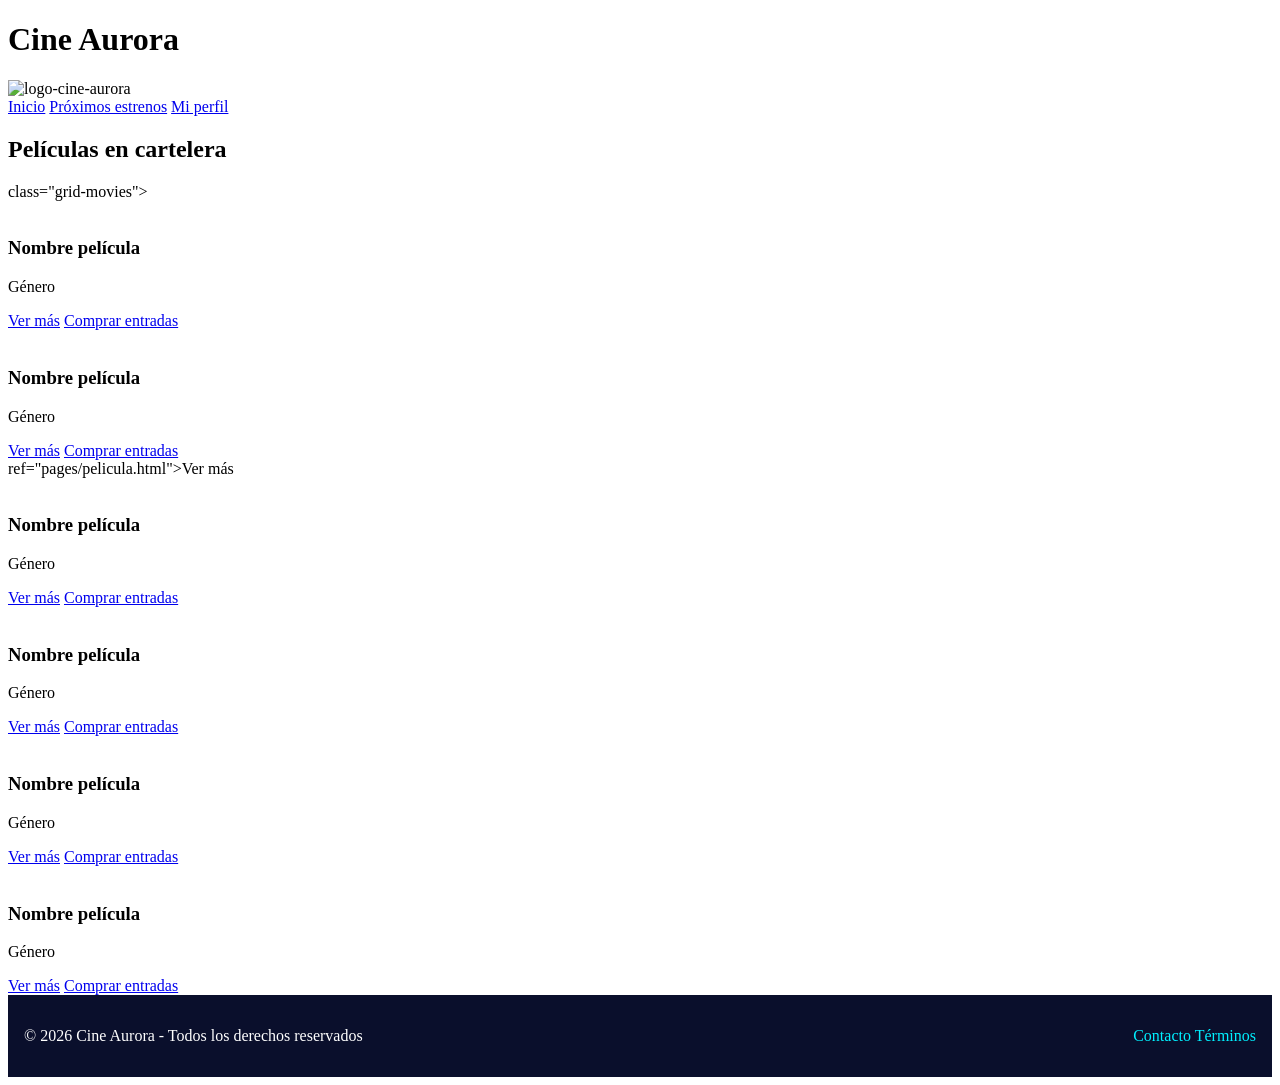
==== index.html @ 63cf450e "Refactor footer and add movie grid class" ====
<!doctype html>
<html lang="es">
  <head>
    <meta charset="UTF-8" />
    <meta name="viewport" content="width=device-width, initial-scale=1.0" />
    <title>Cine Aurora 📽️</title>
    <meta name="description" content="Cine Aurora - Tu destino para disfrutar del mejor cine en la ciudad. Descubre las últimas películas, compra tus entradas y vive la experiencia cinematográfica al máximo." />
    <link rel="icon" href="./assets/favicon/logo-cine.png" />
    <link rel="stylesheet" href="./css/style.css" />
  </head>

  <body>
    <header>
      <div>
        <h1>Cine Aurora</h1>
        <img src="./assets/favicon/logo-cine.png" alt="logo-cine-aurora" />
      </div>
      <div>
        <nav>
          <a href="#">Inicio</a>
          <a href="./pages/estrenos.html">Próximos estrenos</a>
          <a href="./pages/login.html">Mi perfil</a>
        </nav>
      </div>
    </header>

    <main>
      <section>
        <h2>Películas en cartelera</h2>

        <div>  class="grid-movies">
          
          <div>
            <img src="./assets/img/poster-1.png" alt="" />
            <h3>Nombre película</h3>
            <p>Género</p>
            <a href="./pages/detalle.html">Ver más</a>
            <a
            href="#"
            onclick="
              alert('Lo sentimos, en este momento no funciona nuestro sistema')
            "
            >Comprar entradas</a
          >
          </div>

          <div>
            <img src="./assets/img/poster-1.png" alt="" />
            <h3>Nombre película</h3>
            <p>Género</p>
            <a href="./pages/detalle.html">Ver más</a>
            <a
            href="#"
            onclick="
              alert('Lo sentimos, en este momento no funciona nuestro sistema')
            "
            >Comprar entradas</a
          >
          </div>ref="pages/pelicula.html">Ver más</a>

          <div>
            <img src="./assets/img/poster-1.png" alt="" />
            <h3>Nombre película</h3>
            <p>Género</p>
            <a href="./pages/detalle.html">Ver más</a>
            <a
            href="#"
            onclick="
              alert('Lo sentimos, en este momento no funciona nuestro sistema')
            "
            >Comprar entradas</a
          >
          </div>

          <div>
            <img src="./assets/img/poster-1.png" alt="" />
            <h3>Nombre película</h3>
            <p>Género</p>
            <a href="./pages/detalle.html">Ver más</a>
            <a
            href="#"
            onclick="
              alert('Lo sentimos, en este momento no funciona nuestro sistema')
            "
            >Comprar entradas</a
          >
          </div>

          <div>
            <img src="./assets/img/poster-1.png" alt="" />
            <h3>Nombre película</h3>
            <p>Género</p>
            <a href="./pages/detalle.html">Ver más</a>
            <a
            href="#"
            onclick="
              alert('Lo sentimos, en este momento no funciona nuestro sistema')
            "
            >Comprar entradas</a
          >
          </div>

          <div>
            <img src="./assets/img/poster-1.png" alt="" />
            <h3>Nombre película</h3>
            <p>Género</p>
            <a href="./pages/detalle.html">Ver más</a>
            <a
            href="#"
            onclick="
              alert('Lo sentimos, en este momento no funciona nuestro sistema')
            "
            >Comprar entradas</a
          >
          </div>
        </div>
      </section>
    </main>

    <footer class="footer">
      <div class="footer-container">
        <p>© 2026 Cine Aurora - Todos los derechos reservados</p>

        <div>
          <a href="#">Contacto</a>
          <a href="#">Términos</a>
        </div>
      </div>
    </footer>
    
  </body>
</html>
---- css/style.css ----
@import url(./components/poster.css); /* solo tiene modificado las dimensiones de las img */
@import url("./components/footer.css");
@import url("./components/grids.css");

:root {
    --color-principal: #0a0f2c;
    --color-neon: #00f0ff;
    --color-texto: #ffffff;
}
/* Paletas de colores que pueden usar: */

/* Paleta 1: */
/*:root {
  --color-fondo: #0f172a;
  --color-superficie: #1e293b;
  --color-primario: #e11d48;
  --color-secundario: #f59e0b;
  --color-texto: #f8fafc;
  --color-texto-suave: #94a3b8;
}*/

/* Paleta 2: */
/*:root {
  --color-fondo: #fff8e7;
  --color-superficie: #ffe8a3;
  --color-primario: #e63946;
  --color-secundario: #ffb703;
  --color-texto: #1d3557;
  --color-texto-suave: #457b9d;
}*/

/* Paleta 3: */
/*:root {
  --color-fondo: #141414;
  --color-superficie: #1f1f1f;
  --color-primario: #e50914;
  --color-secundario: #00b4d8;
  --color-texto: #ffffff;
  --color-texto-suave: #b3b3b3;
}*/
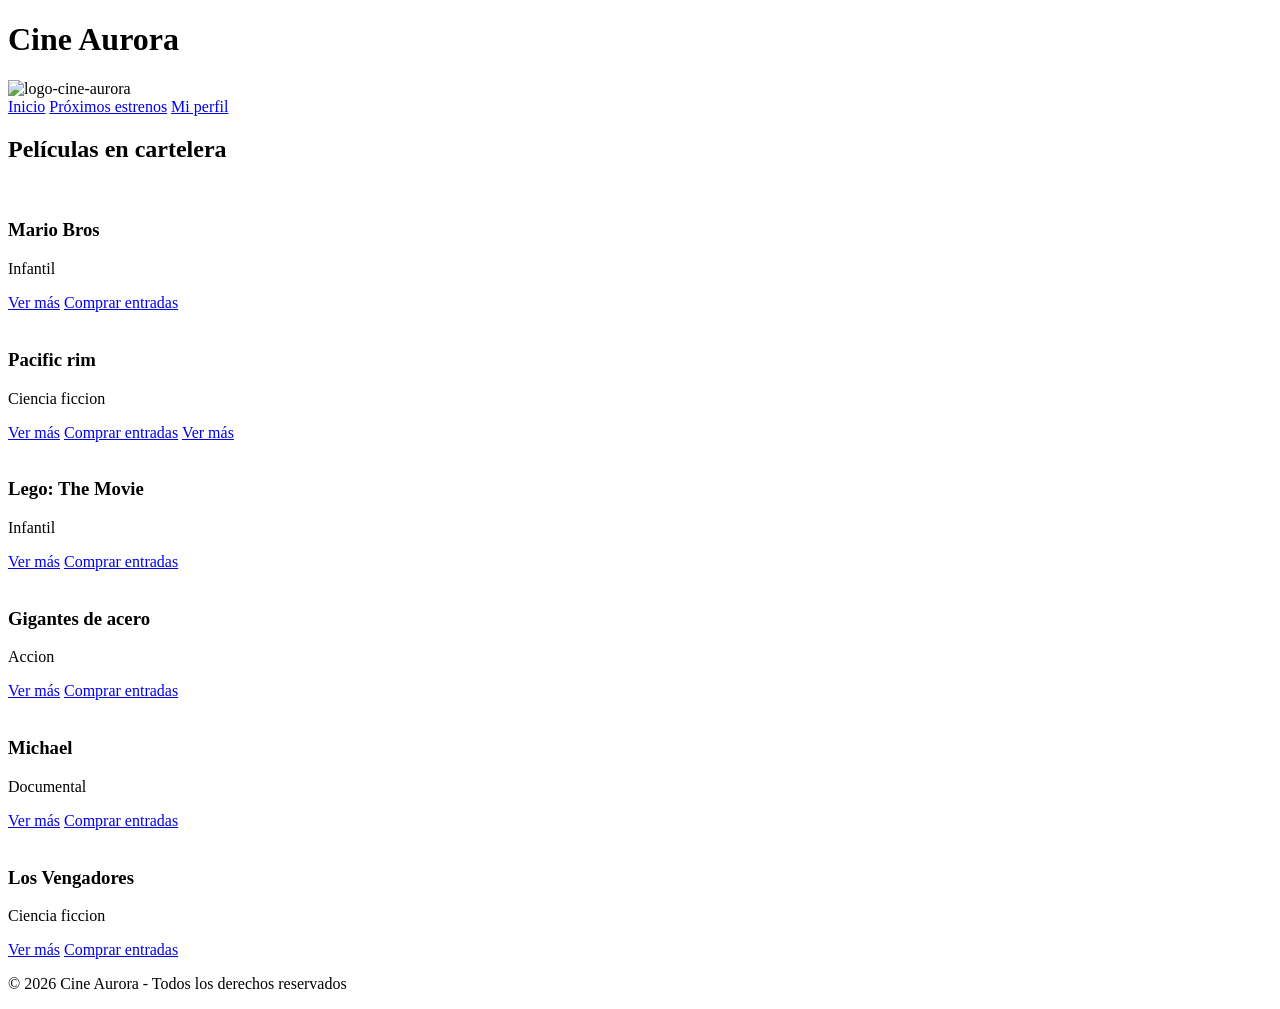
==== commit aa12b667: "Update index.html" ====
--- a/index.html
+++ b/index.html
@@ -28,12 +28,11 @@
       <section>
         <h2>Películas en cartelera</h2>
 
-        <div>  class="grid-movies">
-          
-          <div>
-            <img src="./assets/img/poster-1.png" alt="" />
-            <h3>Nombre película</h3>
-            <p>Género</p>
+        <div>
+          <div class="card">
+            <img src="./assets/img/mario.jpeg" alt="" />
+            <h3>Mario Bros</h3>
+            <p>Infantil</p>
             <a href="./pages/detalle.html">Ver más</a>
             <a
             href="#"
@@ -44,10 +43,10 @@
           >
           </div>
 
-          <div>
-            <img src="./assets/img/poster-1.png" alt="" />
-            <h3>Nombre película</h3>
-            <p>Género</p>
+          <div class="card">
+            <img src="./assets/img/godzilla.jpeg" alt="" />
+            <h3>Pacific rim</h3>
+            <p>Ciencia ficcion</p>
             <a href="./pages/detalle.html">Ver más</a>
             <a
             href="#"
@@ -56,12 +55,13 @@
             "
             >Comprar entradas</a
           >
-          </div>ref="pages/pelicula.html">Ver más</a>
+          <a href="./pages/detalle.html">Ver más</a>
+          </div>
 
-          <div>
-            <img src="./assets/img/poster-1.png" alt="" />
-            <h3>Nombre película</h3>
-            <p>Género</p>
+          <div class="card">
+            <img src="./assets/img/lego.jpeg" alt="" />
+            <h3>Lego: The Movie</h3>
+            <p>Infantil</p>
             <a href="./pages/detalle.html">Ver más</a>
             <a
             href="#"
@@ -72,10 +72,10 @@
           >
           </div>
 
-          <div>
-            <img src="./assets/img/poster-1.png" alt="" />
-            <h3>Nombre película</h3>
-            <p>Género</p>
+          <div class="card">
+            <img src="./assets/img/acero.jpeg" alt="" />
+            <h3>Gigantes de acero</h3>
+            <p>Accion</p>
             <a href="./pages/detalle.html">Ver más</a>
             <a
             href="#"
@@ -86,10 +86,10 @@
           >
           </div>
 
-          <div>
-            <img src="./assets/img/poster-1.png" alt="" />
-            <h3>Nombre película</h3>
-            <p>Género</p>
+          <div class="card">
+            <img src="./assets/img/michael.jpeg" alt="" />
+            <h3>Michael</h3>
+            <p>Documental</p>
             <a href="./pages/detalle.html">Ver más</a>
             <a
             href="#"
@@ -100,10 +100,10 @@
           >
           </div>
 
-          <div>
-            <img src="./assets/img/poster-1.png" alt="" />
-            <h3>Nombre película</h3>
-            <p>Género</p>
+          <div class="card">
+            <img src="./assets/img/vengadores.jpeg" alt="" />
+            <h3>Los Vengadores</h3>
+            <p>Ciencia ficcion</p>
             <a href="./pages/detalle.html">Ver más</a>
             <a
             href="#"
@@ -117,16 +117,8 @@
       </section>
     </main>
 
-    <footer class="footer">
-      <div class="footer-container">
-        <p>© 2026 Cine Aurora - Todos los derechos reservados</p>
-
-        <div>
-          <a href="#">Contacto</a>
-          <a href="#">Términos</a>
-        </div>
-      </div>
+    <footer>
+      <p> &copy; 2026 Cine Aurora - Todos los derechos reservados</p>
     </footer>
-    
   </body>
 </html>
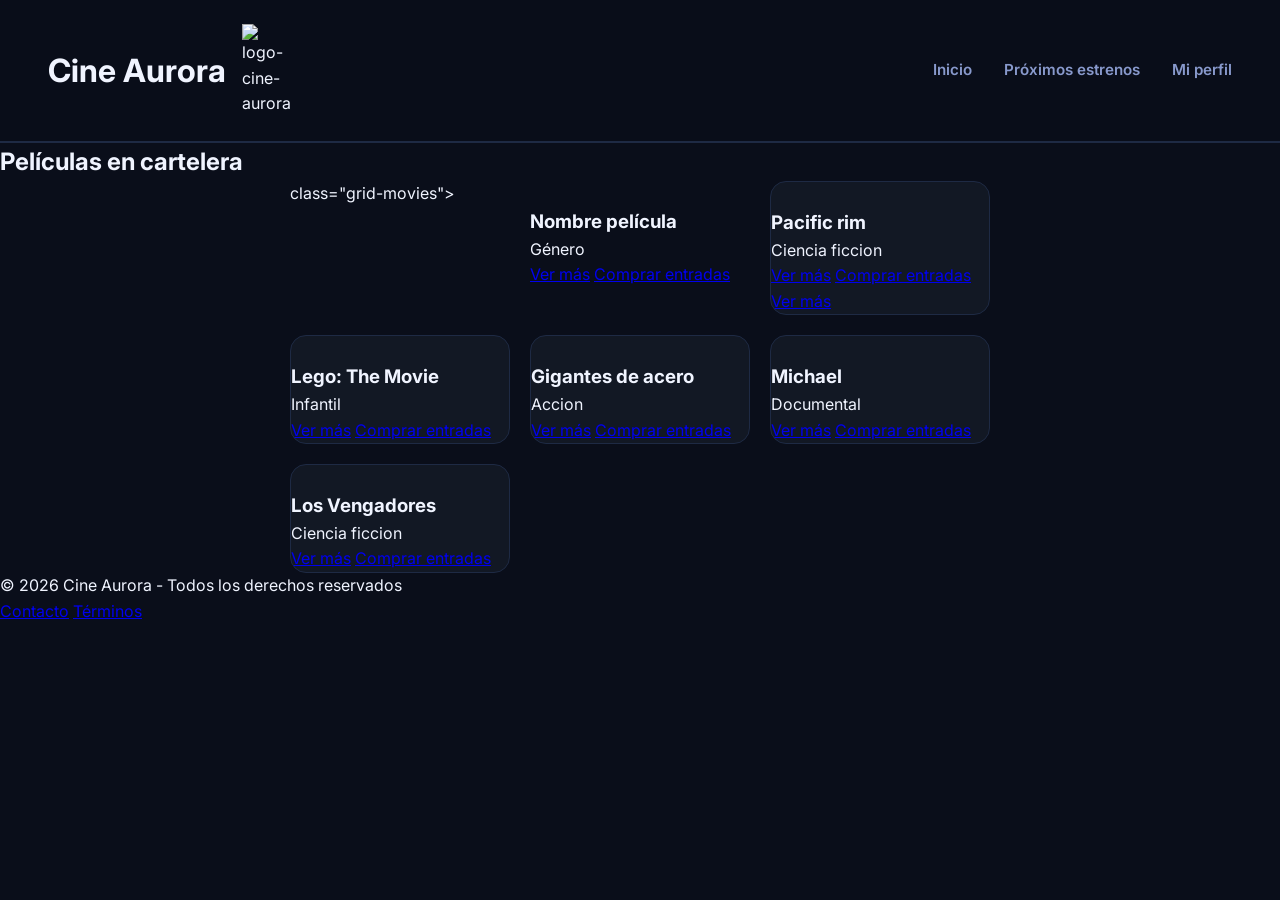
==== commit 953c332a: "Merge branch 'dev' into alumno_4_Lima" ====
--- a/index.html
+++ b/index.html
@@ -28,11 +28,12 @@
       <section>
         <h2>Películas en cartelera</h2>
 
-        <div>
-          <div class="card">
-            <img src="./assets/img/mario.jpeg" alt="" />
-            <h3>Mario Bros</h3>
-            <p>Infantil</p>
+        <div>  class="grid-movies">
+          
+          <div>
+            <img src="./assets/img/poster-1.png" alt="" />
+            <h3>Nombre película</h3>
+            <p>Género</p>
             <a href="./pages/detalle.html">Ver más</a>
             <a
             href="#"
@@ -117,8 +118,16 @@
       </section>
     </main>
 
-    <footer>
-      <p> &copy; 2026 Cine Aurora - Todos los derechos reservados</p>
+    <footer class="footer">
+      <div class="footer-container">
+        <p>© 2026 Cine Aurora - Todos los derechos reservados</p>
+
+        <div>
+          <a href="#">Contacto</a>
+          <a href="#">Términos</a>
+        </div>
+      </div>
     </footer>
+    
   </body>
 </html>
--- a/css/style.css
+++ b/css/style.css
@@ -1,40 +1,421 @@
-@import url(./components/poster.css); /* solo tiene modificado las dimensiones de las img */
-@import url("./components/footer.css");
-@import url("./components/grids.css");
-
+@import url('https://fonts.googleapis.com/css2?family=Inter:wght@300;400;600;800&display=swap');
+
+/* ====================== PALETAS DE COLORES ====================== */
+
+/* Paleta 1: Neon Azul Oscuro (Principal) */
 :root {
-    --color-principal: #0a0f2c;
-    --color-neon: #00f0ff;
-    --color-texto: #ffffff;
-}
-/* Paletas de colores que pueden usar: */
-
-/* Paleta 1: */
-/*:root {
-  --color-fondo: #0f172a;
-  --color-superficie: #1e293b;
-  --color-primario: #e11d48;
-  --color-secundario: #f59e0b;
-  --color-texto: #f8fafc;
-  --color-texto-suave: #94a3b8;
-}*/
-
-/* Paleta 2: */
-/*:root {
-  --color-fondo: #fff8e7;
-  --color-superficie: #ffe8a3;
-  --color-primario: #e63946;
-  --color-secundario: #ffb703;
-  --color-texto: #1d3557;
-  --color-texto-suave: #457b9d;
-}*/
-
-/* Paleta 3: */
-/*:root {
-  --color-fondo: #141414;
-  --color-superficie: #1f1f1f;
-  --color-primario: #e50914;
-  --color-secundario: #00b4d8;
-  --color-texto: #ffffff;
-  --color-texto-suave: #b3b3b3;
-}*/
+  --theme-1-bg-dark: #0a0e1a;
+  --theme-1-bg-card: #121824;
+  --theme-1-text-primary: #f0f4ff;
+  --theme-1-text-secondary: #8899cc;
+  --theme-1-accent: #00f0ff;
+  --theme-1-accent-hover: #00c4d4;
+  --theme-1-border: #1e2a44;
+  --theme-1-glow: rgba(0, 240, 255, 0.35);
+}
+
+/* ====================== VARIABLES POR DEFECTO (Paleta 1 - Neon Azul Oscuro) ====================== */
+:root {
+  /* Colores por defecto (Neon Azul Oscuro) */
+  --bg-dark: var(--theme-1-bg-dark);
+  --bg-card: var(--theme-1-bg-card);
+  --text-primary: var(--theme-1-text-primary);
+  --text-secondary: var(--theme-1-text-secondary);
+  --accent-color: var(--theme-1-accent);
+  --accent-hover: var(--theme-1-accent-hover);
+  --border-color: var(--theme-1-border);
+  --glow-color: var(--theme-1-glow);
+
+  /* Espaciado (regla de 4px) */
+  --spacing-1: 4px;
+  --spacing-2: 8px;
+  --spacing-3: 16px;
+  --spacing-4: 24px;
+  --spacing-5: 32px;
+  --spacing-6: 48px;
+  --spacing-7: 64px;
+
+  /* Transiciones y bordes */
+  --transition-fast: 0.2s ease-in-out;
+  --transition-smooth: 0.3s cubic-bezier(0.25, 0.8, 0.25, 1);
+  --border-radius: 8px;
+  --border-radius-lg: 16px;
+}
+
+/* ====================== REGLAS GENERALES ====================== */
+* {
+  margin: 0;
+  padding: 0;
+  box-sizing: border-box;
+}
+
+body {
+  font-family: 'Inter', sans-serif;
+  background-color: var(--bg-dark);
+  color: var(--text-primary);
+  line-height: 1.6;
+  min-height: 100vh;
+  display: flex;
+  flex-direction: column;
+}
+
+/* ====================== HEADER & NAV ====================== */
+header {
+  display: flex;
+  justify-content: space-between;
+  align-items: center;
+  padding: var(--spacing-4) var(--spacing-6);
+  background-color: rgba(10, 14, 26, 0.95);
+  border-bottom: 2px solid var(--border-color);
+  position: sticky;
+  top: 0;
+  z-index: 100;
+  backdrop-filter: blur(12px);
+}
+
+.logo {
+  font-weight: 800;
+  font-size: 1.5rem;
+  letter-spacing: 1px;
+  color: var(--text-primary);
+  text-transform: uppercase;
+  display: flex;
+  align-items: center;
+  gap: var(--spacing-2);
+}
+
+.logo span {
+  color: var(--accent-color);
+  text-shadow: 0 0 10px var(--accent-color);
+}
+
+nav ul {
+  display: flex;
+  list-style: none;
+  gap: var(--spacing-5);
+}
+
+nav a {
+  text-decoration: none;
+  color: var(--text-secondary);
+  font-weight: 600;
+  font-size: 0.95rem;
+  transition: var(--transition-fast);
+  position: relative;
+}
+
+nav a:hover,
+nav a.active {
+  color: var(--accent-color);
+  text-shadow: 0 0 8px var(--accent-color);
+}
+
+/* Subrayado animado */
+nav a::after {
+  content: '';
+  position: absolute;
+  width: 0;
+  height: 2px;
+  bottom: -4px;
+  left: 0;
+  background: linear-gradient(to right, var(--accent-color), #ffffff);
+  transition: width var(--transition-smooth);
+  box-shadow: 0 0 6px var(--accent-color);
+}
+
+nav a:hover::after {
+  width: 100%;
+}
+
+/* ====================== BOTONES ====================== */
+.btn {
+  display: inline-block;
+  padding: var(--spacing-3) var(--spacing-5);
+  background-color: var(--accent-color);
+  color: #000;
+  font-weight: 700;
+  text-decoration: none;
+  border: none;
+  border-radius: var(--border-radius);
+  cursor: pointer;
+  transition: var(--transition-fast);
+  text-transform: uppercase;
+  letter-spacing: 0.8px;
+  box-shadow: 0 0 15px var(--glow-color);
+}
+
+.btn:hover {
+  background-color: var(--accent-hover);
+  transform: translateY(-3px);
+  box-shadow: 0 0 25px var(--glow-color);
+}
+
+.btn-secondary {
+  background: transparent;
+  border: 2px solid var(--border-color);
+  color: var(--text-primary);
+}
+
+.btn-secondary:hover {
+  border-color: var(--accent-color);
+  color: var(--accent-color);
+  background: rgba(255,255,255,0.05);
+}
+
+/* ====================== CARDS ====================== */
+.card {
+  background-color: var(--bg-card);
+  border: 1px solid var(--border-color);
+  border-radius: var(--border-radius-lg);
+  overflow: hidden;
+  transition: all var(--transition-smooth);
+}
+
+.card:hover {
+  transform: translateY(-10px);
+  border-color: var(--accent-color);
+  box-shadow: 0 15px 35px rgba(0, 0, 0, 0.6),
+              0 0 30px var(--glow-color);
+}
+
+/* ====================== HERO ====================== */
+.hero-image {
+  box-shadow: 0 20px 50px var(--glow-color);
+  border: 1px solid var(--border-color);
+}
+
+.hero-title span {
+  color: var(--accent-color);
+  text-shadow: 0 0 15px var(--accent-color);
+}
+
+/* ====================== FORMULARIOS ====================== */
+.form-control:focus {
+  border-color: var(--accent-color);
+  box-shadow: 0 0 0 3px rgba(0, 240, 255, 0.2);
+}
+
+/* ================= GRID PELICULAS ================= */
+
+main section > div {
+
+  display: grid;
+
+  grid-template-columns: repeat(3, 220px);
+
+  justify-content: center;
+
+  gap: 20px;
+
+}
+
+/* ================= IMAGENES ================= */
+
+main section > div img {
+
+  width: 100%;
+
+  height: auto;
+
+}
+
+/* ====================== RESPONSIVE ====================== */
+
+@media (max-width: 768px) {
+
+  main section > div {
+
+    grid-template-columns: repeat(2, 220px);
+
+  }
+
+}
+
+@media (max-width: 500px) {
+
+  main section > div {
+
+    grid-template-columns: 1fr;
+
+  }
+
+}
+/* ====================== HEADER FLEX ====================== */
+
+header div:first-child {
+  display: flex;
+
+  align-items: center;
+
+  gap: var(--spacing-3);
+}
+
+header img {
+  width: 50px;
+
+  height: auto;
+}
+
+nav {
+  display: flex;
+
+  gap: var(--spacing-5);
+}
+
+nav a {
+  text-decoration: none;
+
+  color: var(--text-secondary);
+
+  font-weight: 600;
+
+  transition: var(--transition-fast);
+}
+
+nav a:hover {
+  color: var(--accent-color);
+}
+
+/* ====================== REGISTRO ====================== */
+
+.main-registro {
+
+  display: flex;
+
+  justify-content: center;
+
+  padding: var(--spacing-5);
+
+}
+
+.contenedor {
+
+  width: 100%;
+
+  max-width: 400px;
+
+}
+
+.form-registro {
+
+  display: flex;
+
+  flex-direction: column;
+
+  gap: var(--spacing-3);
+
+}
+
+.campo {
+
+  display: flex;
+
+  flex-direction: column;
+
+  gap: var(--spacing-1);
+
+}
+
+.extra {
+
+  margin-top: var(--spacing-3);
+
+}
+
+.form-registro input,
+.form-registro select {
+
+  padding: var(--spacing-2);
+
+  border-radius: var(--border-radius);
+
+  border: 1px solid var(--border-color);
+
+  background-color: var(--bg-card);
+
+  color: var(--text-primary);
+
+}
+
+.form-registro input:focus,
+.form-registro select:focus {
+
+  border-color: var(--accent-color);
+
+}
+
+.btn {
+
+  margin-top: var(--spacing-3);
+
+}
+
+/* ====================== PERFIL ====================== */
+
+.main-perfil {
+
+  display: flex;
+
+  justify-content: center;
+
+  padding: var(--spacing-5);
+
+}
+
+.perfil-contenedor {
+
+  width: 100%;
+
+  max-width: 800px;
+
+}
+
+.perfil-info {
+
+  display: flex;
+
+  align-items: center;
+
+  gap: var(--spacing-4);
+
+  margin-bottom: var(--spacing-4);
+
+}
+
+.perfil-info img {
+
+  width: 100px;
+
+  border-radius: 50%;
+
+}
+
+.perfil-datos {
+
+  display: flex;
+
+  flex-direction: column;
+
+  gap: var(--spacing-1);
+
+}
+
+.peliculas-vistas {
+
+  margin-top: var(--spacing-4);
+
+}
+
+.peliculas-vistas ul {
+
+  margin-top: var(--spacing-2);
+
+  padding-left: var(--spacing-4);
+
+}
+
+.peliculas-vistas li {
+
+  margin-bottom: var(--spacing-2);
+
+}
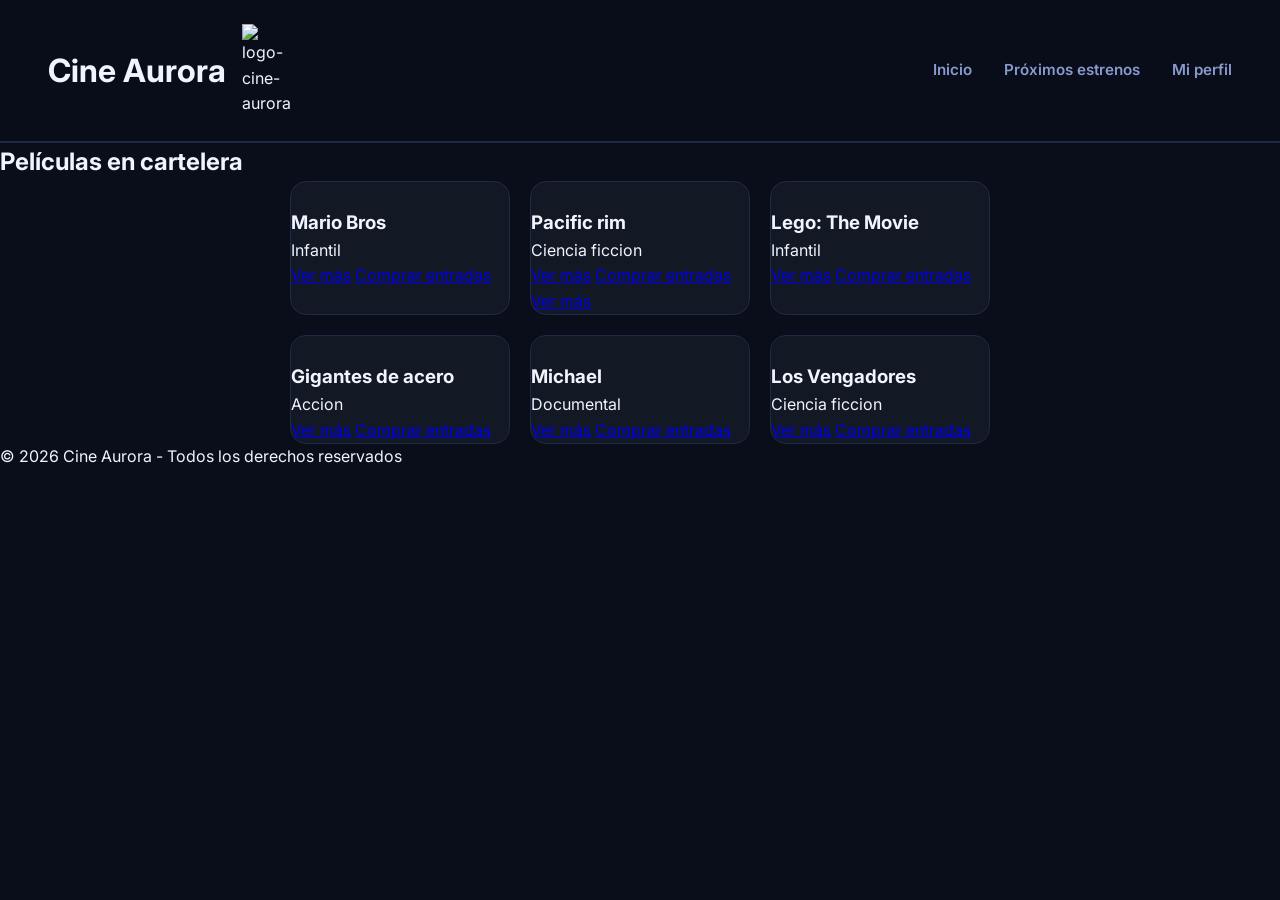
==== commit 87d6b0d7: "Update index.html" ====
--- a/index.html
+++ b/index.html
@@ -28,12 +28,11 @@
       <section>
         <h2>Películas en cartelera</h2>
 
-        <div>  class="grid-movies">
-          
-          <div>
-            <img src="./assets/img/poster-1.png" alt="" />
-            <h3>Nombre película</h3>
-            <p>Género</p>
+        <div>
+          <div class="card">
+            <img src="./assets/img/mario.jpeg" alt="" />
+            <h3>Mario Bros</h3>
+            <p>Infantil</p>
             <a href="./pages/detalle.html">Ver más</a>
             <a
             href="#"
@@ -118,16 +117,8 @@
       </section>
     </main>
 
-    <footer class="footer">
-      <div class="footer-container">
-        <p>© 2026 Cine Aurora - Todos los derechos reservados</p>
-
-        <div>
-          <a href="#">Contacto</a>
-          <a href="#">Términos</a>
-        </div>
-      </div>
+    <footer>
+      <p> &copy; 2026 Cine Aurora - Todos los derechos reservados</p>
     </footer>
-    
   </body>
 </html>
--- a/css/style.css
+++ b/css/style.css
@@ -419,3 +419,109 @@
   margin-bottom: var(--spacing-2);
 
 }
+
+
+/* ================= DETALLE PELICULA ================= */
+
+.detalle-container {
+  display: flex;
+  gap: var(--spacing-6);
+  padding: var(--spacing-6);
+  max-width: 1200px;
+  margin: 0 auto;
+}
+
+/* ===== POSTER ===== */
+.detalle-poster img {
+  width: 100%;
+  max-width: 300px;
+  border-radius: var(--border-radius-lg);
+  border: 1px solid var(--border-color);
+  box-shadow: 0 0 20px var(--glow-color);
+}
+
+/* ===== INFO ===== */
+.detalle-info {
+  display: flex;
+  flex-direction: column;
+  gap: var(--spacing-4);
+}
+
+/* ===== TITULOS ===== */
+.detalle-titulo {
+  font-size: 2rem;
+}
+
+.detalle-subtitulo {
+  color: var(--text-secondary);
+}
+
+/* ===== SINOPSIS ===== */
+.detalle-sinopsis p {
+  color: var(--text-secondary);
+}
+
+/* ===== DATOS ===== */
+.detalle-datos p {
+  margin-bottom: var(--spacing-2);
+}
+
+/* ===== HORARIOS ===== */
+.horarios-lista {
+  display: flex;
+  gap: var(--spacing-3);
+  flex-wrap: wrap;
+}
+
+.horarios-lista span {
+  padding: var(--spacing-2) var(--spacing-3);
+  border: 1px solid var(--border-color);
+  border-radius: var(--border-radius);
+  cursor: pointer;
+  transition: var(--transition-fast);
+}
+
+.horarios-lista span:hover {
+  border-color: var(--accent-color);
+  color: var(--accent-color);
+}
+
+/* ===== RATING ===== */
+.detalle-rating {
+  font-size: 1.2rem;
+}
+
+/* ===== BOTON ===== */
+.btn-comprar {
+  width: fit-content;
+  margin-top: var(--spacing-3);
+}
+
+/* ================= RESPONSIVE ================= */
+
+@media (max-width: 768px) {
+  .detalle-container {
+    flex-direction: column;
+    align-items: center;
+    text-align: center;
+  }
+
+  .detalle-info {
+    align-items: center;
+  }
+
+  .horarios-lista {
+    justify-content: center;
+  }
+
+  .detalle-poster img {
+    max-width: 250px;
+  }
+}
+
+@media (max-width: 480px) {
+  .detalle-titulo {
+    font-size: 1.5rem;
+  }
+}
+=======
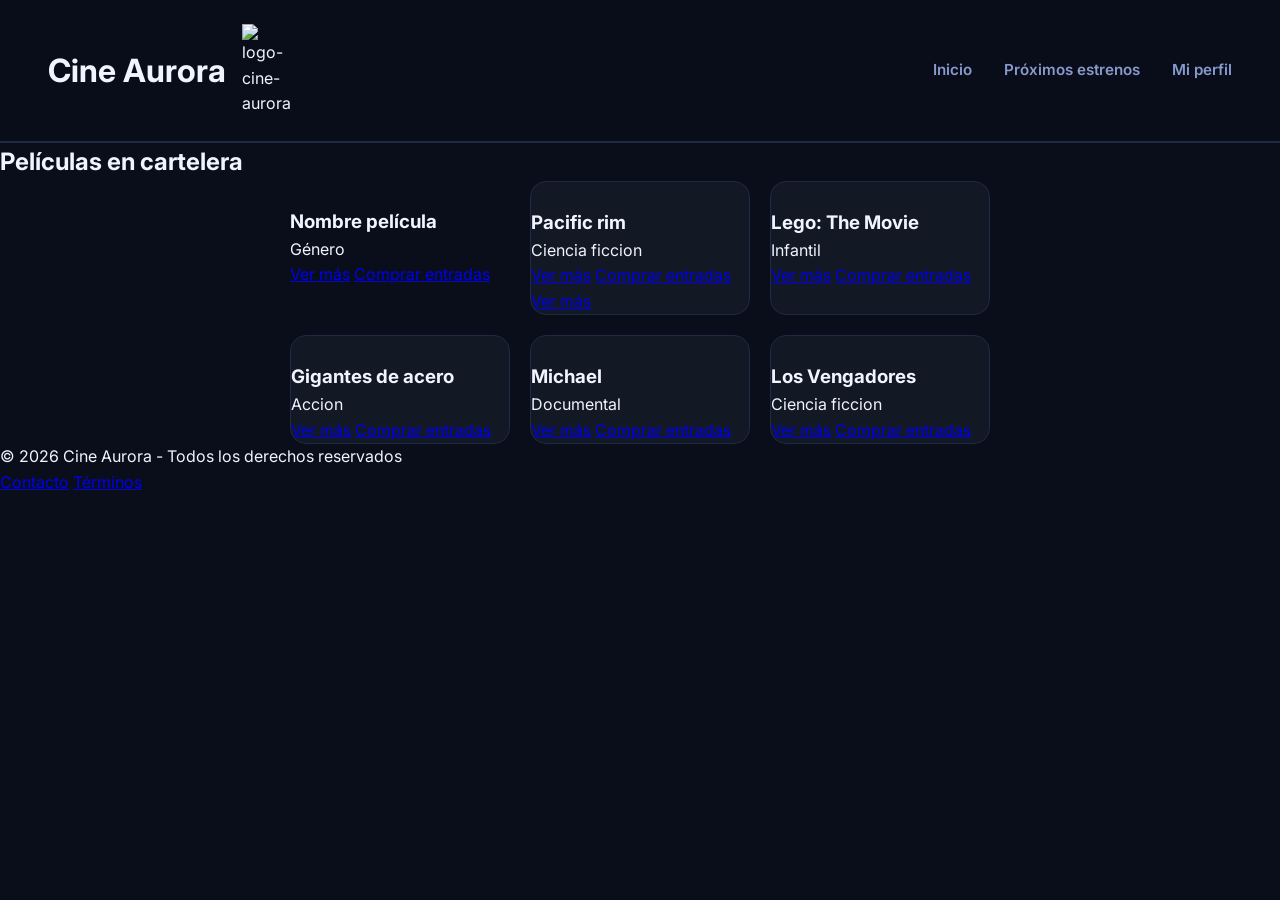
==== commit ba99a8ea: "Update index.html" ====
--- a/index.html
+++ b/index.html
@@ -28,11 +28,12 @@
       <section>
         <h2>Películas en cartelera</h2>
 
-        <div>
-          <div class="card">
-            <img src="./assets/img/mario.jpeg" alt="" />
-            <h3>Mario Bros</h3>
-            <p>Infantil</p>
+        <div  class="grid-movies">
+          
+          <div>
+            <img src="./assets/img/poster-1.png" alt="" />
+            <h3>Nombre película</h3>
+            <p>Género</p>
             <a href="./pages/detalle.html">Ver más</a>
             <a
             href="#"
@@ -117,8 +118,16 @@
       </section>
     </main>
 
-    <footer>
-      <p> &copy; 2026 Cine Aurora - Todos los derechos reservados</p>
+    <footer class="footer">
+      <div class="footer-container">
+        <p>© 2026 Cine Aurora - Todos los derechos reservados</p>
+
+        <div>
+          <a href="#">Contacto</a>
+          <a href="#">Términos</a>
+        </div>
+      </div>
     </footer>
+    
   </body>
 </html>
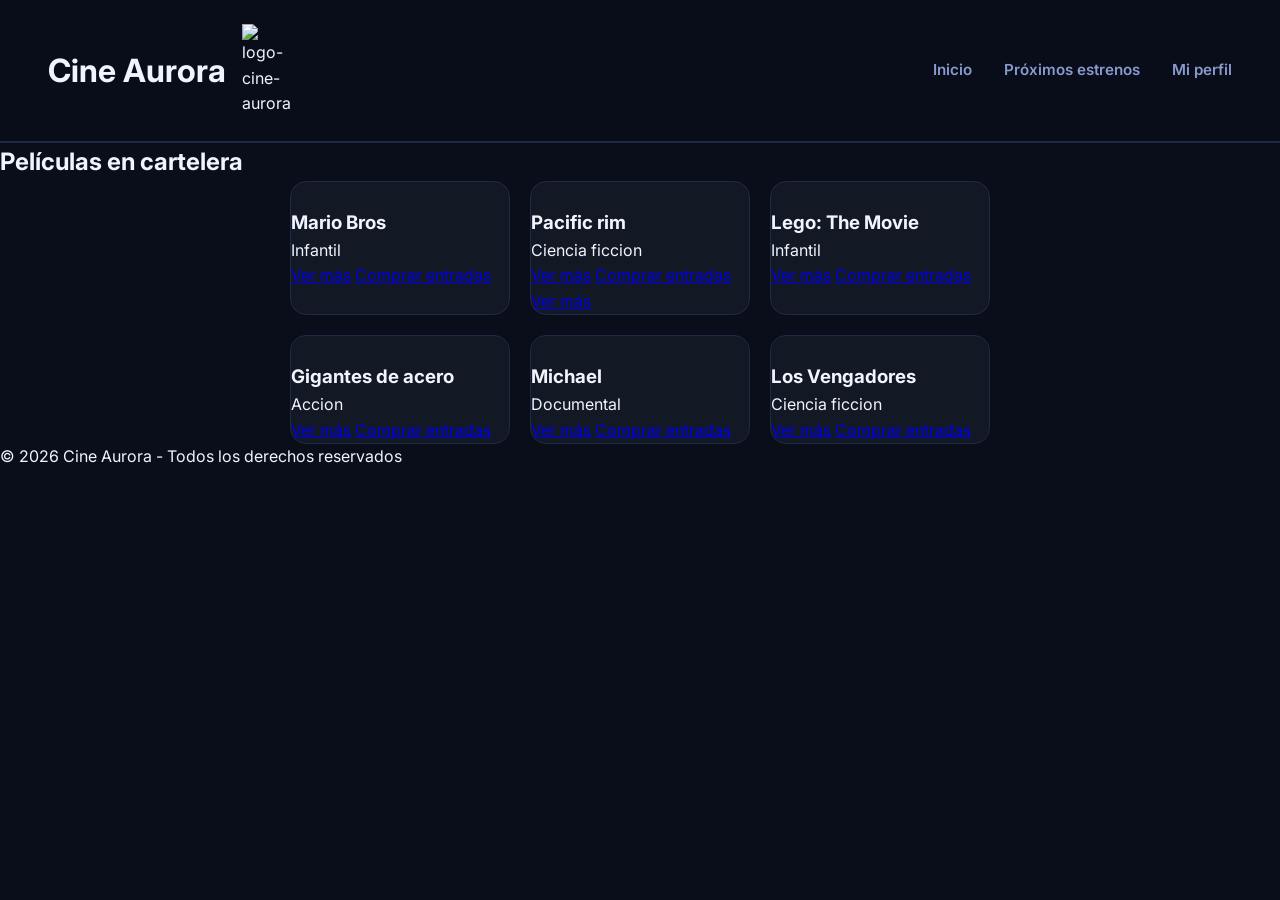
==== commit c0951183: "Update index.html" ====
--- a/index.html
+++ b/index.html
@@ -28,12 +28,11 @@
       <section>
         <h2>Películas en cartelera</h2>
 
-        <div  class="grid-movies">
-          
-          <div>
-            <img src="./assets/img/poster-1.png" alt="" />
-            <h3>Nombre película</h3>
-            <p>Género</p>
+        <div>
+          <div class="card">
+            <img src="./assets/img/mario.jpeg" alt="" />
+            <h3>Mario Bros</h3>
+            <p>Infantil</p>
             <a href="./pages/detalle.html">Ver más</a>
             <a
             href="#"
@@ -118,16 +117,8 @@
       </section>
     </main>
 
-    <footer class="footer">
-      <div class="footer-container">
-        <p>© 2026 Cine Aurora - Todos los derechos reservados</p>
-
-        <div>
-          <a href="#">Contacto</a>
-          <a href="#">Términos</a>
-        </div>
-      </div>
+    <footer>
+      <p> &copy; 2026 Cine Aurora - Todos los derechos reservados</p>
     </footer>
-    
   </body>
 </html>
